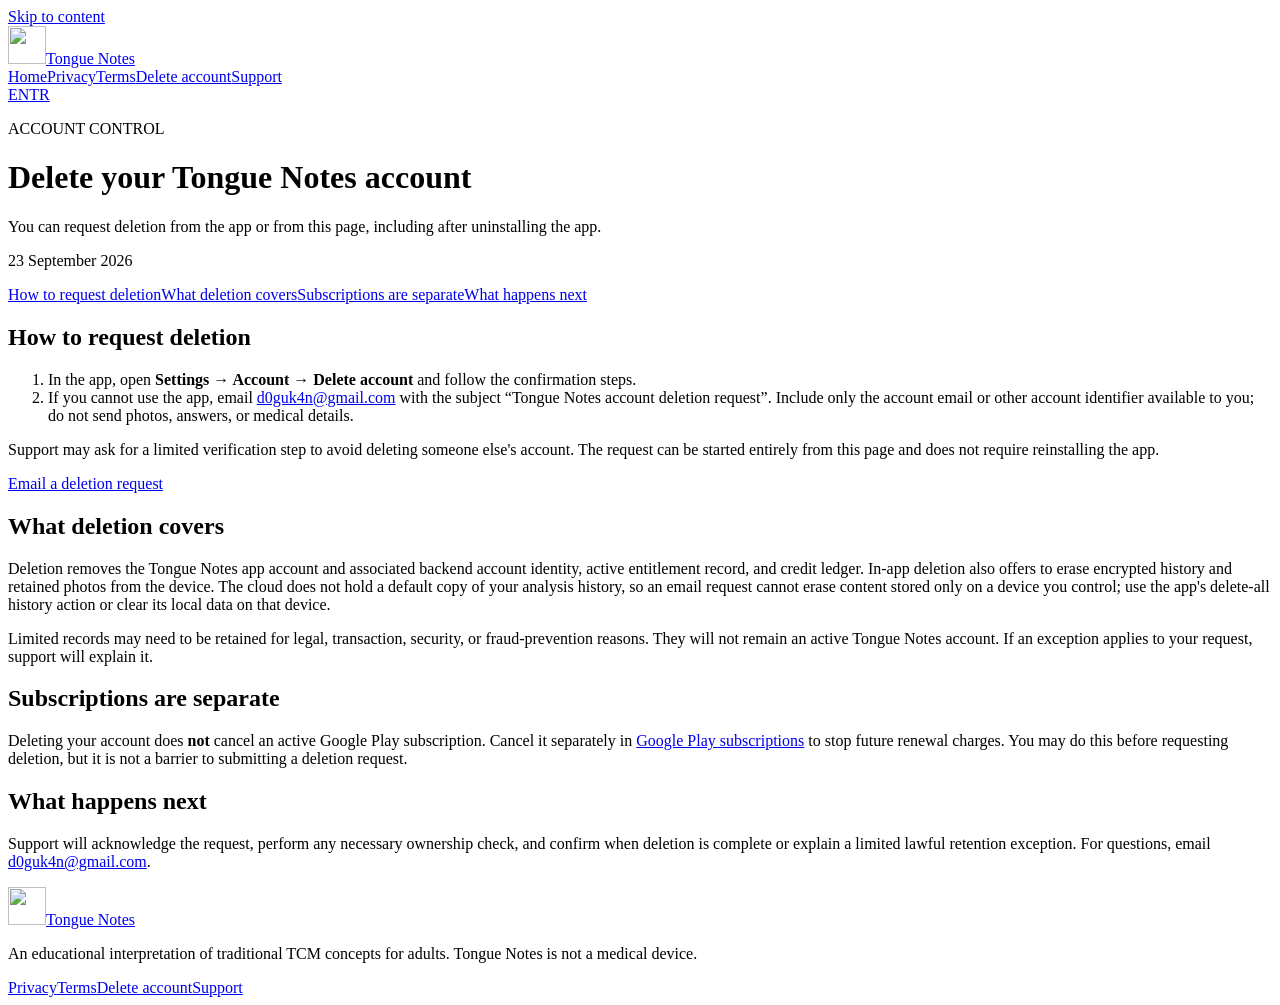
==== account-deletion/index.html @ c17918a2 "Publish Tongue Notes support site" ====
<!doctype html>
<html lang="en">
<head>
  <meta charset="utf-8">
  <meta name="viewport" content="width=device-width, initial-scale=1">
  <meta name="theme-color" content="#20332f">
  <meta name="description" content="You can request deletion from the app or from this page, including after uninstalling the app.">
  <link rel="icon" type="image/svg+xml" href="/tongue-notes-support/assets/brand-mark.svg">
  <link rel="stylesheet" href="/tongue-notes-support/style.css">
  <link rel="alternate" hreflang="en" href="/tongue-notes-support/account-deletion/">
  <link rel="alternate" hreflang="tr" href="/tongue-notes-support/tr/account-deletion/">
  <title>Delete your Tongue Notes account · Tongue Notes</title>
</head>
<body>
  <a class="skip" href="#main">Skip to content</a>
  <header class="site-header"><div class="shell header-inner"><a class="brand" href="/tongue-notes-support/"><img src="/tongue-notes-support/assets/brand-mark.svg" width="38" height="38" alt=""><span>Tongue Notes</span></a><nav class="site-nav" aria-label="Primary"><a href="/tongue-notes-support/">Home</a><a href="/tongue-notes-support/privacy/">Privacy</a><a href="/tongue-notes-support/terms/">Terms</a><a href="/tongue-notes-support/account-deletion/" aria-current="page">Delete account</a><a href="/tongue-notes-support/support/">Support</a></nav><div class="locale" aria-label="Language"><a href="/tongue-notes-support/account-deletion/" lang="en" aria-current="true">EN</a><a href="/tongue-notes-support/tr/account-deletion/" lang="tr">TR</a></div></div></header>
  <main id="main"><header class="page-head"><div class="shell"><p class="eyebrow">ACCOUNT CONTROL</p><h1>Delete your Tongue Notes account</h1><p class="lede">You can request deletion from the app or from this page, including after uninstalling the app.</p><p class="page-meta">23 September 2026</p></div></header><div class="shell article-layout"><nav class="side-nav" aria-label="On this page"><a href="#request">How to request deletion</a><a href="#deleted">What deletion covers</a><a href="#subscriptions">Subscriptions are separate</a><a href="#followup">What happens next</a></nav><article class="prose"><section id="request"><h2>How to request deletion</h2><ol><li>In the app, open <strong>Settings → Account → Delete account</strong> and follow the confirmation steps.</li><li>If you cannot use the app, email <a href="mailto:d0guk4n@gmail.com?subject=Tongue%20Notes%20account%20deletion%20request">d0guk4n@gmail.com</a> with the subject “Tongue Notes account deletion request”. Include only the account email or other account identifier available to you; do not send photos, answers, or medical details.</li></ol><p>Support may ask for a limited verification step to avoid deleting someone else's account. The request can be started entirely from this page and does not require reinstalling the app.</p><p><a class="button" href="mailto:d0guk4n@gmail.com?subject=Tongue%20Notes%20account%20deletion%20request">Email a deletion request</a></p></section><section id="deleted"><h2>What deletion covers</h2><p>Deletion removes the Tongue Notes app account and associated backend account identity, active entitlement record, and credit ledger. In-app deletion also offers to erase encrypted history and retained photos from the device. The cloud does not hold a default copy of your analysis history, so an email request cannot erase content stored only on a device you control; use the app's delete-all history action or clear its local data on that device.</p><p>Limited records may need to be retained for legal, transaction, security, or fraud-prevention reasons. They will not remain an active Tongue Notes account. If an exception applies to your request, support will explain it.</p></section><section id="subscriptions"><h2>Subscriptions are separate</h2><p>Deleting your account does <strong>not</strong> cancel an active Google Play subscription. Cancel it separately in <a href="https://play.google.com/store/account/subscriptions">Google Play subscriptions</a> to stop future renewal charges. You may do this before requesting deletion, but it is not a barrier to submitting a deletion request.</p></section><section id="followup"><h2>What happens next</h2><p>Support will acknowledge the request, perform any necessary ownership check, and confirm when deletion is complete or explain a limited lawful retention exception. For questions, email <a href="mailto:d0guk4n@gmail.com">d0guk4n@gmail.com</a>.</p></section></article></div></main>
  <footer class="site-footer"><div class="shell footer-inner"><div><a class="brand" href="/tongue-notes-support/"><img src="/tongue-notes-support/assets/brand-mark.svg" width="38" height="38" alt=""><span>Tongue Notes</span></a><p>An educational interpretation of traditional TCM concepts for adults. Tongue Notes is not a medical device.</p></div><nav class="footer-links" aria-label="Footer"><a href="/tongue-notes-support/privacy/">Privacy</a><a href="/tongue-notes-support/terms/">Terms</a><a href="/tongue-notes-support/account-deletion/">Delete account</a><a href="/tongue-notes-support/support/">Support</a></nav></div></footer>
</body>
</html>
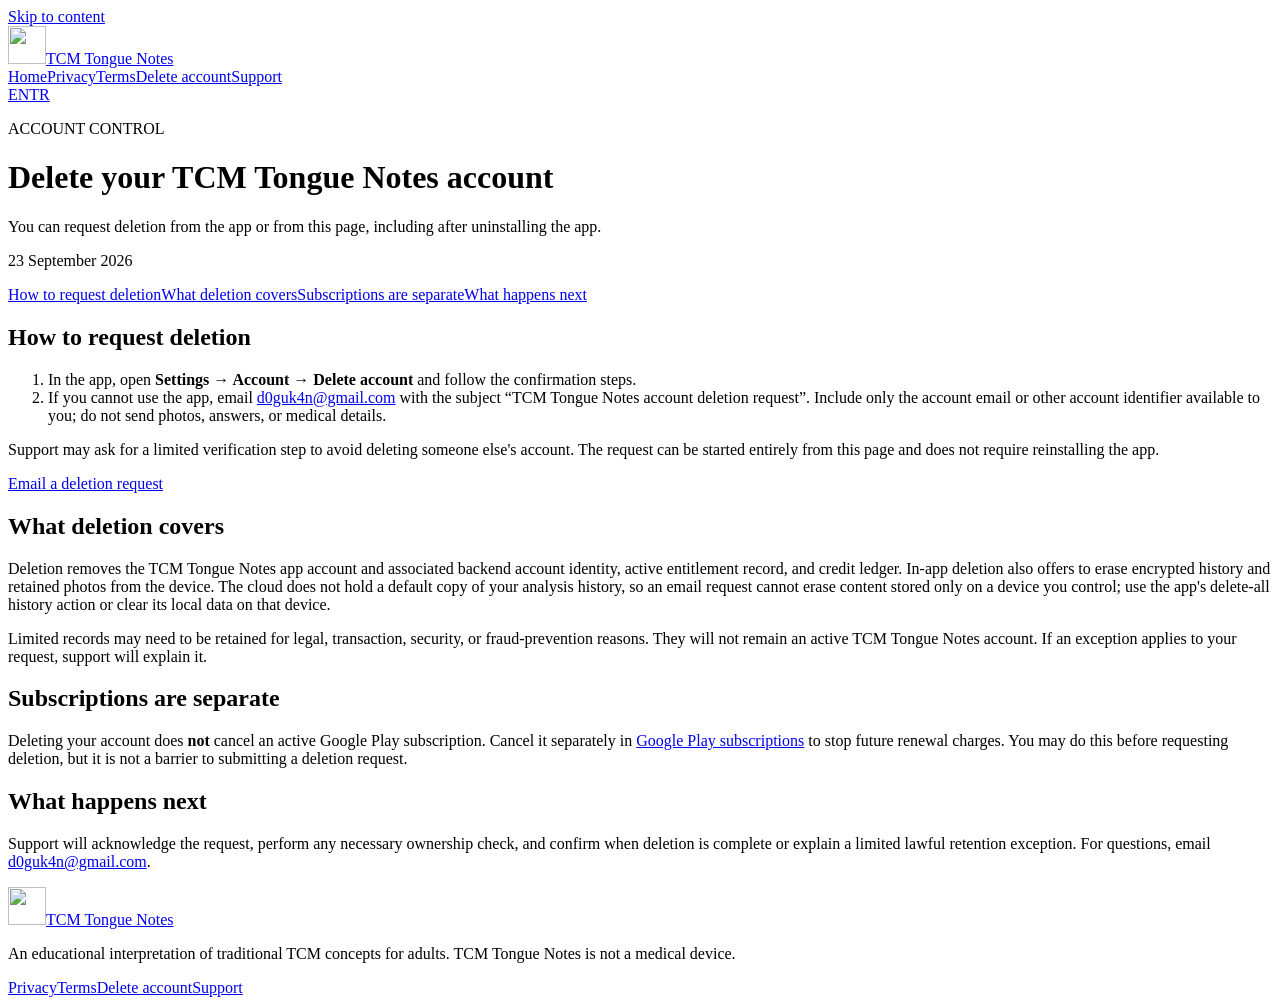
==== commit d3ef9584: "Rebrand site and clarify tongue icon" ====
--- a/account-deletion/index.html
+++ b/account-deletion/index.html
@@ -9,12 +9,12 @@
   <link rel="stylesheet" href="/tongue-notes-support/style.css">
   <link rel="alternate" hreflang="en" href="/tongue-notes-support/account-deletion/">
   <link rel="alternate" hreflang="tr" href="/tongue-notes-support/tr/account-deletion/">
-  <title>Delete your Tongue Notes account · Tongue Notes</title>
+  <title>Delete your TCM Tongue Notes account · TCM Tongue Notes</title>
 </head>
 <body>
   <a class="skip" href="#main">Skip to content</a>
-  <header class="site-header"><div class="shell header-inner"><a class="brand" href="/tongue-notes-support/"><img src="/tongue-notes-support/assets/brand-mark.svg" width="38" height="38" alt=""><span>Tongue Notes</span></a><nav class="site-nav" aria-label="Primary"><a href="/tongue-notes-support/">Home</a><a href="/tongue-notes-support/privacy/">Privacy</a><a href="/tongue-notes-support/terms/">Terms</a><a href="/tongue-notes-support/account-deletion/" aria-current="page">Delete account</a><a href="/tongue-notes-support/support/">Support</a></nav><div class="locale" aria-label="Language"><a href="/tongue-notes-support/account-deletion/" lang="en" aria-current="true">EN</a><a href="/tongue-notes-support/tr/account-deletion/" lang="tr">TR</a></div></div></header>
-  <main id="main"><header class="page-head"><div class="shell"><p class="eyebrow">ACCOUNT CONTROL</p><h1>Delete your Tongue Notes account</h1><p class="lede">You can request deletion from the app or from this page, including after uninstalling the app.</p><p class="page-meta">23 September 2026</p></div></header><div class="shell article-layout"><nav class="side-nav" aria-label="On this page"><a href="#request">How to request deletion</a><a href="#deleted">What deletion covers</a><a href="#subscriptions">Subscriptions are separate</a><a href="#followup">What happens next</a></nav><article class="prose"><section id="request"><h2>How to request deletion</h2><ol><li>In the app, open <strong>Settings → Account → Delete account</strong> and follow the confirmation steps.</li><li>If you cannot use the app, email <a href="mailto:d0guk4n@gmail.com?subject=Tongue%20Notes%20account%20deletion%20request">d0guk4n@gmail.com</a> with the subject “Tongue Notes account deletion request”. Include only the account email or other account identifier available to you; do not send photos, answers, or medical details.</li></ol><p>Support may ask for a limited verification step to avoid deleting someone else's account. The request can be started entirely from this page and does not require reinstalling the app.</p><p><a class="button" href="mailto:d0guk4n@gmail.com?subject=Tongue%20Notes%20account%20deletion%20request">Email a deletion request</a></p></section><section id="deleted"><h2>What deletion covers</h2><p>Deletion removes the Tongue Notes app account and associated backend account identity, active entitlement record, and credit ledger. In-app deletion also offers to erase encrypted history and retained photos from the device. The cloud does not hold a default copy of your analysis history, so an email request cannot erase content stored only on a device you control; use the app's delete-all history action or clear its local data on that device.</p><p>Limited records may need to be retained for legal, transaction, security, or fraud-prevention reasons. They will not remain an active Tongue Notes account. If an exception applies to your request, support will explain it.</p></section><section id="subscriptions"><h2>Subscriptions are separate</h2><p>Deleting your account does <strong>not</strong> cancel an active Google Play subscription. Cancel it separately in <a href="https://play.google.com/store/account/subscriptions">Google Play subscriptions</a> to stop future renewal charges. You may do this before requesting deletion, but it is not a barrier to submitting a deletion request.</p></section><section id="followup"><h2>What happens next</h2><p>Support will acknowledge the request, perform any necessary ownership check, and confirm when deletion is complete or explain a limited lawful retention exception. For questions, email <a href="mailto:d0guk4n@gmail.com">d0guk4n@gmail.com</a>.</p></section></article></div></main>
-  <footer class="site-footer"><div class="shell footer-inner"><div><a class="brand" href="/tongue-notes-support/"><img src="/tongue-notes-support/assets/brand-mark.svg" width="38" height="38" alt=""><span>Tongue Notes</span></a><p>An educational interpretation of traditional TCM concepts for adults. Tongue Notes is not a medical device.</p></div><nav class="footer-links" aria-label="Footer"><a href="/tongue-notes-support/privacy/">Privacy</a><a href="/tongue-notes-support/terms/">Terms</a><a href="/tongue-notes-support/account-deletion/">Delete account</a><a href="/tongue-notes-support/support/">Support</a></nav></div></footer>
+  <header class="site-header"><div class="shell header-inner"><a class="brand" href="/tongue-notes-support/"><img src="/tongue-notes-support/assets/brand-mark.svg" width="38" height="38" alt=""><span>TCM Tongue Notes</span></a><nav class="site-nav" aria-label="Primary"><a href="/tongue-notes-support/">Home</a><a href="/tongue-notes-support/privacy/">Privacy</a><a href="/tongue-notes-support/terms/">Terms</a><a href="/tongue-notes-support/account-deletion/" aria-current="page">Delete account</a><a href="/tongue-notes-support/support/">Support</a></nav><div class="locale" aria-label="Language"><a href="/tongue-notes-support/account-deletion/" lang="en" aria-current="true">EN</a><a href="/tongue-notes-support/tr/account-deletion/" lang="tr">TR</a></div></div></header>
+  <main id="main"><header class="page-head"><div class="shell"><p class="eyebrow">ACCOUNT CONTROL</p><h1>Delete your TCM Tongue Notes account</h1><p class="lede">You can request deletion from the app or from this page, including after uninstalling the app.</p><p class="page-meta">23 September 2026</p></div></header><div class="shell article-layout"><nav class="side-nav" aria-label="On this page"><a href="#request">How to request deletion</a><a href="#deleted">What deletion covers</a><a href="#subscriptions">Subscriptions are separate</a><a href="#followup">What happens next</a></nav><article class="prose"><section id="request"><h2>How to request deletion</h2><ol><li>In the app, open <strong>Settings → Account → Delete account</strong> and follow the confirmation steps.</li><li>If you cannot use the app, email <a href="mailto:d0guk4n@gmail.com?subject=TCM%20Tongue%20Notes%20account%20deletion%20request">d0guk4n@gmail.com</a> with the subject “TCM Tongue Notes account deletion request”. Include only the account email or other account identifier available to you; do not send photos, answers, or medical details.</li></ol><p>Support may ask for a limited verification step to avoid deleting someone else's account. The request can be started entirely from this page and does not require reinstalling the app.</p><p><a class="button" href="mailto:d0guk4n@gmail.com?subject=TCM%20Tongue%20Notes%20account%20deletion%20request">Email a deletion request</a></p></section><section id="deleted"><h2>What deletion covers</h2><p>Deletion removes the TCM Tongue Notes app account and associated backend account identity, active entitlement record, and credit ledger. In-app deletion also offers to erase encrypted history and retained photos from the device. The cloud does not hold a default copy of your analysis history, so an email request cannot erase content stored only on a device you control; use the app's delete-all history action or clear its local data on that device.</p><p>Limited records may need to be retained for legal, transaction, security, or fraud-prevention reasons. They will not remain an active TCM Tongue Notes account. If an exception applies to your request, support will explain it.</p></section><section id="subscriptions"><h2>Subscriptions are separate</h2><p>Deleting your account does <strong>not</strong> cancel an active Google Play subscription. Cancel it separately in <a href="https://play.google.com/store/account/subscriptions">Google Play subscriptions</a> to stop future renewal charges. You may do this before requesting deletion, but it is not a barrier to submitting a deletion request.</p></section><section id="followup"><h2>What happens next</h2><p>Support will acknowledge the request, perform any necessary ownership check, and confirm when deletion is complete or explain a limited lawful retention exception. For questions, email <a href="mailto:d0guk4n@gmail.com">d0guk4n@gmail.com</a>.</p></section></article></div></main>
+  <footer class="site-footer"><div class="shell footer-inner"><div><a class="brand" href="/tongue-notes-support/"><img src="/tongue-notes-support/assets/brand-mark.svg" width="38" height="38" alt=""><span>TCM Tongue Notes</span></a><p>An educational interpretation of traditional TCM concepts for adults. TCM Tongue Notes is not a medical device.</p></div><nav class="footer-links" aria-label="Footer"><a href="/tongue-notes-support/privacy/">Privacy</a><a href="/tongue-notes-support/terms/">Terms</a><a href="/tongue-notes-support/account-deletion/">Delete account</a><a href="/tongue-notes-support/support/">Support</a></nav></div></footer>
 </body>
 </html>
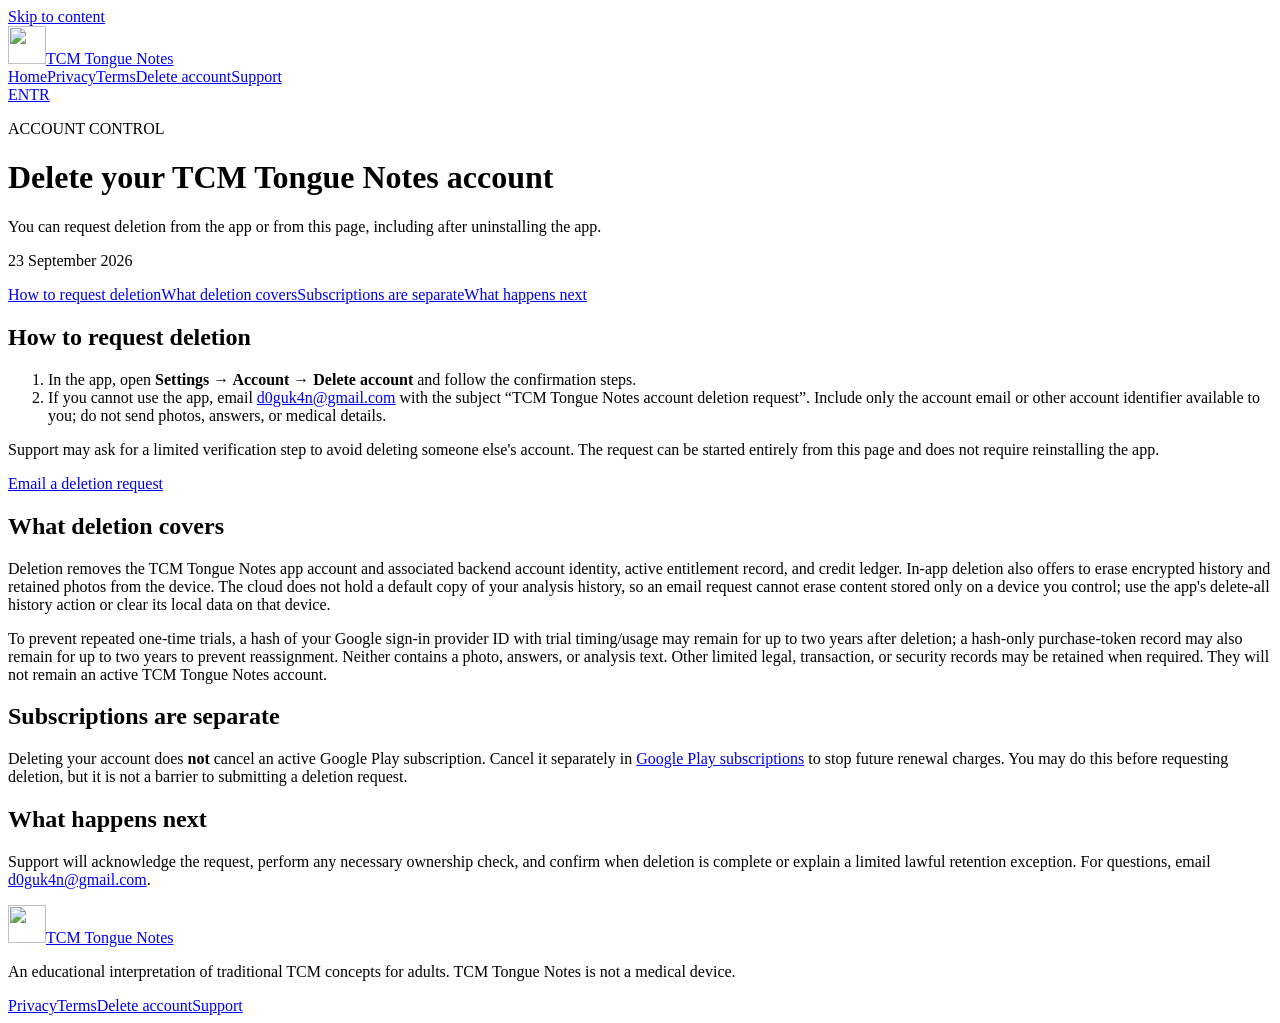
==== commit 54dac3fc: "Update one-time trial and deletion disclosures" ====
--- a/account-deletion/index.html
+++ b/account-deletion/index.html
@@ -14,7 +14,7 @@
 <body>
   <a class="skip" href="#main">Skip to content</a>
   <header class="site-header"><div class="shell header-inner"><a class="brand" href="/tongue-notes-support/"><img src="/tongue-notes-support/assets/brand-mark.svg" width="38" height="38" alt=""><span>TCM Tongue Notes</span></a><nav class="site-nav" aria-label="Primary"><a href="/tongue-notes-support/">Home</a><a href="/tongue-notes-support/privacy/">Privacy</a><a href="/tongue-notes-support/terms/">Terms</a><a href="/tongue-notes-support/account-deletion/" aria-current="page">Delete account</a><a href="/tongue-notes-support/support/">Support</a></nav><div class="locale" aria-label="Language"><a href="/tongue-notes-support/account-deletion/" lang="en" aria-current="true">EN</a><a href="/tongue-notes-support/tr/account-deletion/" lang="tr">TR</a></div></div></header>
-  <main id="main"><header class="page-head"><div class="shell"><p class="eyebrow">ACCOUNT CONTROL</p><h1>Delete your TCM Tongue Notes account</h1><p class="lede">You can request deletion from the app or from this page, including after uninstalling the app.</p><p class="page-meta">23 September 2026</p></div></header><div class="shell article-layout"><nav class="side-nav" aria-label="On this page"><a href="#request">How to request deletion</a><a href="#deleted">What deletion covers</a><a href="#subscriptions">Subscriptions are separate</a><a href="#followup">What happens next</a></nav><article class="prose"><section id="request"><h2>How to request deletion</h2><ol><li>In the app, open <strong>Settings → Account → Delete account</strong> and follow the confirmation steps.</li><li>If you cannot use the app, email <a href="mailto:d0guk4n@gmail.com?subject=TCM%20Tongue%20Notes%20account%20deletion%20request">d0guk4n@gmail.com</a> with the subject “TCM Tongue Notes account deletion request”. Include only the account email or other account identifier available to you; do not send photos, answers, or medical details.</li></ol><p>Support may ask for a limited verification step to avoid deleting someone else's account. The request can be started entirely from this page and does not require reinstalling the app.</p><p><a class="button" href="mailto:d0guk4n@gmail.com?subject=TCM%20Tongue%20Notes%20account%20deletion%20request">Email a deletion request</a></p></section><section id="deleted"><h2>What deletion covers</h2><p>Deletion removes the TCM Tongue Notes app account and associated backend account identity, active entitlement record, and credit ledger. In-app deletion also offers to erase encrypted history and retained photos from the device. The cloud does not hold a default copy of your analysis history, so an email request cannot erase content stored only on a device you control; use the app's delete-all history action or clear its local data on that device.</p><p>Limited records may need to be retained for legal, transaction, security, or fraud-prevention reasons. They will not remain an active TCM Tongue Notes account. If an exception applies to your request, support will explain it.</p></section><section id="subscriptions"><h2>Subscriptions are separate</h2><p>Deleting your account does <strong>not</strong> cancel an active Google Play subscription. Cancel it separately in <a href="https://play.google.com/store/account/subscriptions">Google Play subscriptions</a> to stop future renewal charges. You may do this before requesting deletion, but it is not a barrier to submitting a deletion request.</p></section><section id="followup"><h2>What happens next</h2><p>Support will acknowledge the request, perform any necessary ownership check, and confirm when deletion is complete or explain a limited lawful retention exception. For questions, email <a href="mailto:d0guk4n@gmail.com">d0guk4n@gmail.com</a>.</p></section></article></div></main>
+  <main id="main"><header class="page-head"><div class="shell"><p class="eyebrow">ACCOUNT CONTROL</p><h1>Delete your TCM Tongue Notes account</h1><p class="lede">You can request deletion from the app or from this page, including after uninstalling the app.</p><p class="page-meta">23 September 2026</p></div></header><div class="shell article-layout"><nav class="side-nav" aria-label="On this page"><a href="#request">How to request deletion</a><a href="#deleted">What deletion covers</a><a href="#subscriptions">Subscriptions are separate</a><a href="#followup">What happens next</a></nav><article class="prose"><section id="request"><h2>How to request deletion</h2><ol><li>In the app, open <strong>Settings → Account → Delete account</strong> and follow the confirmation steps.</li><li>If you cannot use the app, email <a href="mailto:d0guk4n@gmail.com?subject=TCM%20Tongue%20Notes%20account%20deletion%20request">d0guk4n@gmail.com</a> with the subject “TCM Tongue Notes account deletion request”. Include only the account email or other account identifier available to you; do not send photos, answers, or medical details.</li></ol><p>Support may ask for a limited verification step to avoid deleting someone else's account. The request can be started entirely from this page and does not require reinstalling the app.</p><p><a class="button" href="mailto:d0guk4n@gmail.com?subject=TCM%20Tongue%20Notes%20account%20deletion%20request">Email a deletion request</a></p></section><section id="deleted"><h2>What deletion covers</h2><p>Deletion removes the TCM Tongue Notes app account and associated backend account identity, active entitlement record, and credit ledger. In-app deletion also offers to erase encrypted history and retained photos from the device. The cloud does not hold a default copy of your analysis history, so an email request cannot erase content stored only on a device you control; use the app's delete-all history action or clear its local data on that device.</p><p>To prevent repeated one-time trials, a hash of your Google sign-in provider ID with trial timing/usage may remain for up to two years after deletion; a hash-only purchase-token record may also remain for up to two years to prevent reassignment. Neither contains a photo, answers, or analysis text. Other limited legal, transaction, or security records may be retained when required. They will not remain an active TCM Tongue Notes account.</p></section><section id="subscriptions"><h2>Subscriptions are separate</h2><p>Deleting your account does <strong>not</strong> cancel an active Google Play subscription. Cancel it separately in <a href="https://play.google.com/store/account/subscriptions">Google Play subscriptions</a> to stop future renewal charges. You may do this before requesting deletion, but it is not a barrier to submitting a deletion request.</p></section><section id="followup"><h2>What happens next</h2><p>Support will acknowledge the request, perform any necessary ownership check, and confirm when deletion is complete or explain a limited lawful retention exception. For questions, email <a href="mailto:d0guk4n@gmail.com">d0guk4n@gmail.com</a>.</p></section></article></div></main>
   <footer class="site-footer"><div class="shell footer-inner"><div><a class="brand" href="/tongue-notes-support/"><img src="/tongue-notes-support/assets/brand-mark.svg" width="38" height="38" alt=""><span>TCM Tongue Notes</span></a><p>An educational interpretation of traditional TCM concepts for adults. TCM Tongue Notes is not a medical device.</p></div><nav class="footer-links" aria-label="Footer"><a href="/tongue-notes-support/privacy/">Privacy</a><a href="/tongue-notes-support/terms/">Terms</a><a href="/tongue-notes-support/account-deletion/">Delete account</a><a href="/tongue-notes-support/support/">Support</a></nav></div></footer>
 </body>
 </html>
